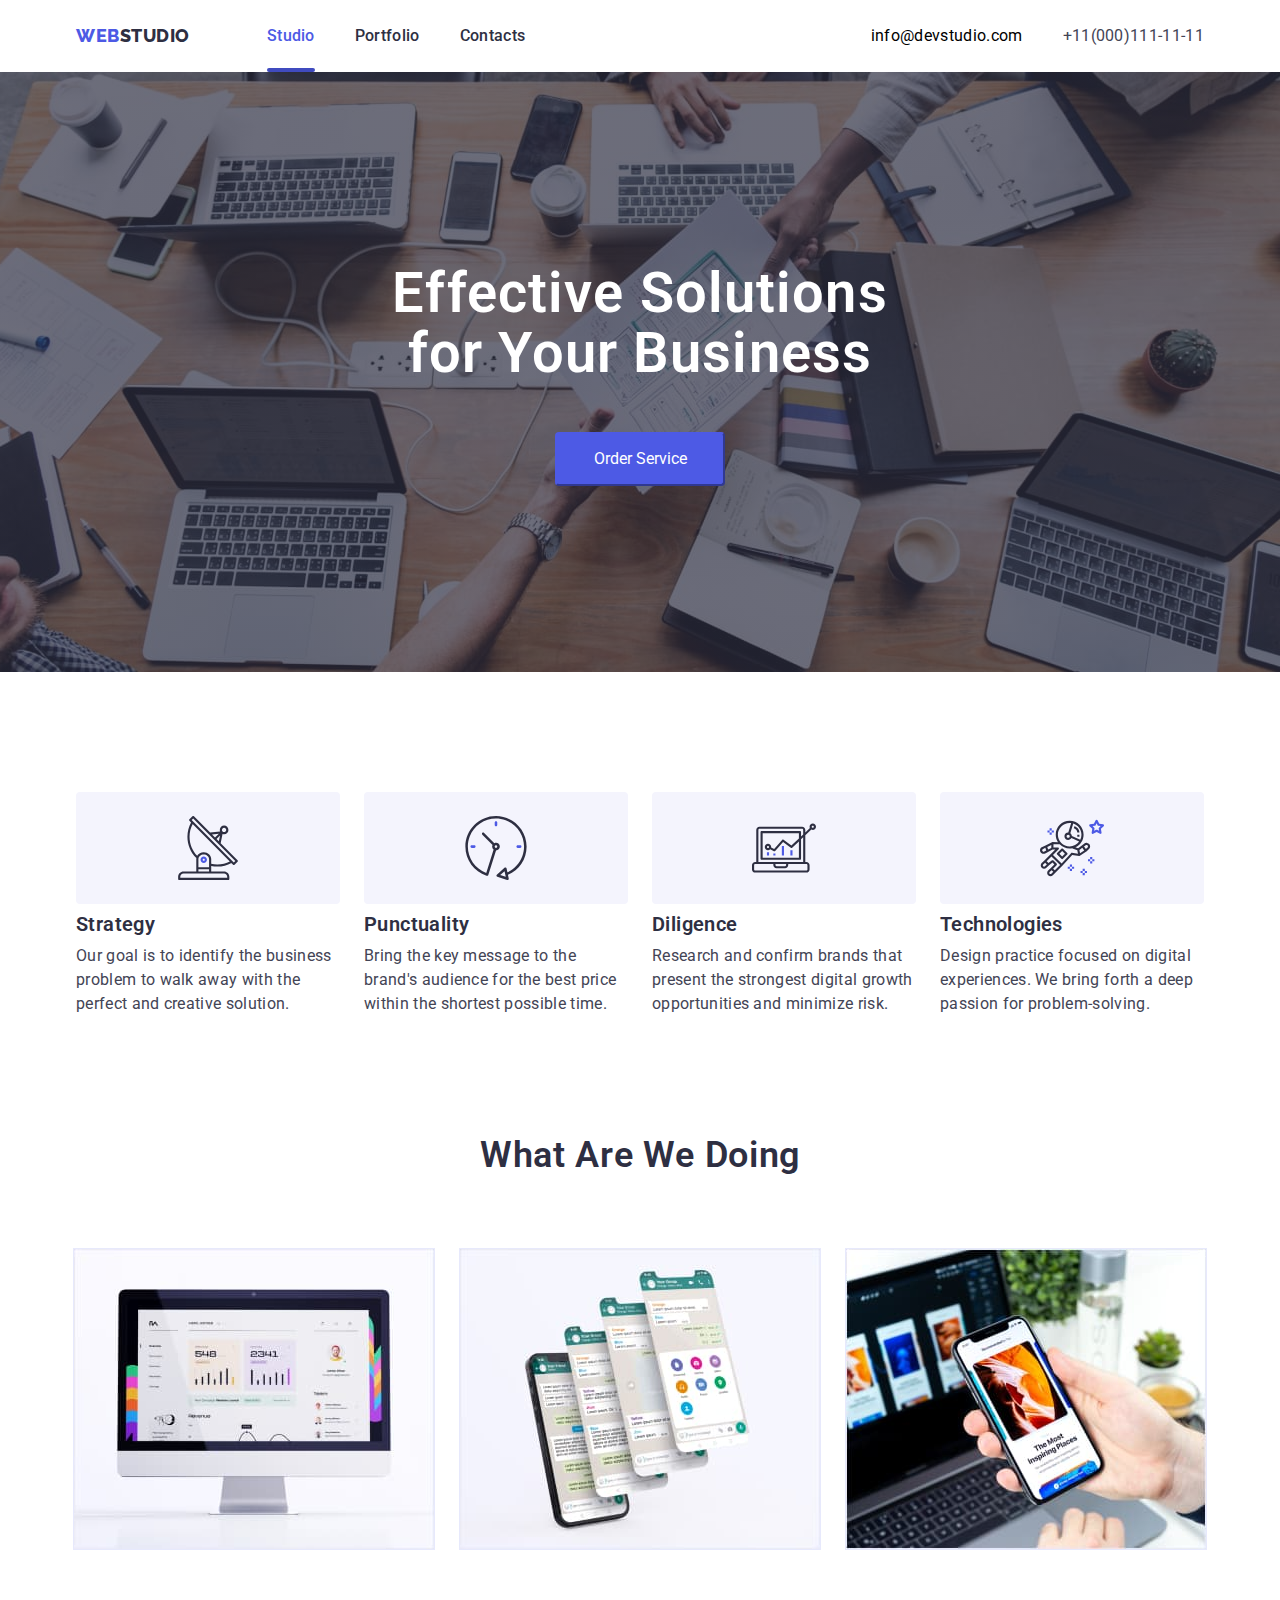
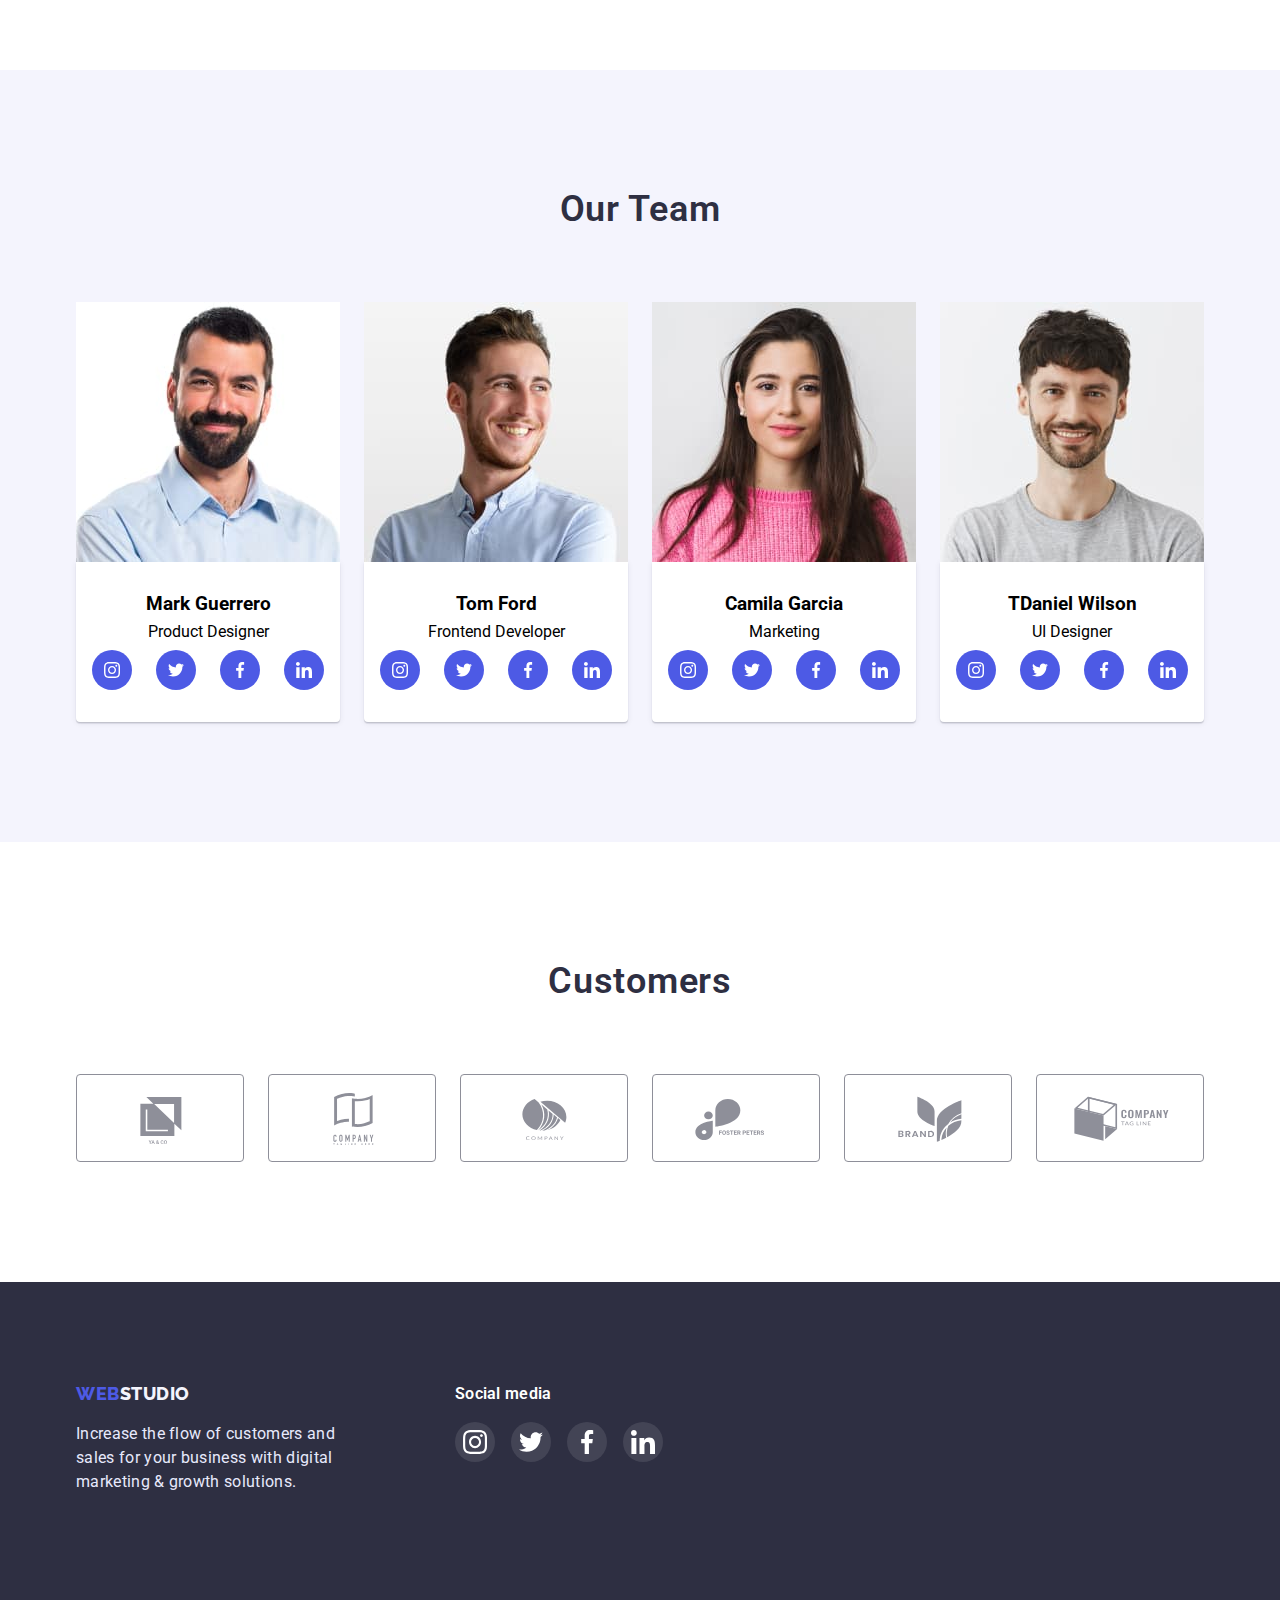
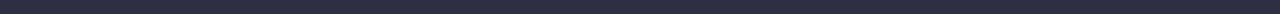
==== index.html @ afdedde6 "1" ====
<!DOCTYPE html>
<html lang="en">

<head>
    <meta charset="UTF-8">
    <meta http-equiv="X-UA-Compatible" content="IE=edge">
    <meta name="viewport" content="width=device-width, initial-scale=1.0">
    <title>Webstudio</title>
    <link rel="preconnect" href="https://fonts.googleapis.com">
    <link rel="preconnect" href="https://fonts.gstatic.com" crossorigin>
    <link href="https://fonts.googleapis.com/css2?family=Raleway:wght@700&family=Roboto:wght@400;500;700;900&display=swap"
        rel="stylesheet">
        <link rel="stylesheet" href="https://cdn.jsdelivr.net/npm/modern-normalize@1.1.0/modern-normalize.min.css">
    <link rel="stylesheet" href="./style/style.css">
</head>

<body>

<!-- HEADER -->
    <header class="page-header">
        <div class="container page-header-container">
            <a class="logo link" href="">Web<span class="logo-part">Studio</span> </a>
                <nav class="navigation">
                    <ul class="menu">
                        <li class="menu-item list" > <a class="menu-link link active" href="./index.html">Studio</a></li>
                        <li class="menu-item list" > <a class="menu-link link" href="./Portfolio.html">Portfolio</a></li>
                        <li class="menu-item list" > <a class="menu-link link" href="">Contacts</a></li>
                    </ul> 
                </nav>
            <ul class="info list">
                <li>
                    <a class="mail link" href="mailto:info@devstudio.com">info@devstudio.com</a>
                </li>
                <li>
                    <a class="phone link" href="tel:+11(000)111-11-11">+11(000)111-11-11</a>
                </li>
            </ul>
        </div>
    </header>

    <main>
        <!-- HERO -->
        <section class="hero hero-box section">
            <div class="container">
                <h1 class="hero-title">Effective Solutions for Your Business</h1>
                <button class="btn" type="button" data-modal-open>Order Service</button>
            </div>
        </section>
        
        <!-- Benefits -->
        <section class="benefits section">
            <div class="container" >
                <ul class="benefits-list list">
                    <li class="benefits-item" >
                        <div class="icon" >
                            <svg class="icon-items" >
                                <use href="./image/symbol-defs.svg#antenna"></use>
                            </svg>
                        </div>
                        <h3 class="title-benefits">Strategy</h3>
                        <p class="text">
                                Our goal is to identify the business
                                problem to walk away with the perfect and creative solution.
                        </p>
                    </li>
                    <li class="benefits-item">
                        <div class="icon">
                            <svg class="icon-items">
                                <use href="./image/symbol-defs.svg#clock"></use>
                            </svg>
                        </div>
                        <h3 class="title-benefits">Punctuality</h3>
                        <p class="text">
                                Bring the key message to the brand's audience for the best price within the shortest possible
                                time.
                        </p>
                    </li>
                    <li class="benefits-item">
                        <div class="icon">
                            <svg class="icon-items">
                                <use href="./image/symbol-defs.svg#diagram"></use>
                            </svg>
                        </div>
                        <h3 class="title-benefits">Diligence</h3>
                        <p class="text">
                                Research and confirm brands that present the strongest digital growth opportunities and minimize
                                risk.
                        </p>
                    </li>
                    <li class="benefits-item">
                        <div class="icon">
                            <svg class="icon-items">
                                <use href="./image/symbol-defs.svg#astronaut"></use>
                            </svg>
                        </div>
                        <h3 class="title-benefits">Technologies</h3>
                        <p class="text">
                                Design practice focused on digital experiences. We bring forth a deep passion for
                                problem-solving.
                        </p>
                    </li>
                </ul>
            </div>
        </section>

        <!-- Services -->
        
        <section class="services servises-head section" >
            <div class="container">
                <h2 class="services-title">What are we doing</h2>
                <ul class="services-list list">
                    <li class="services-img" ><img src="./image/Studio/photo_1.jpg" alt="photo 1" ></li>
                    <li class="services-img" ><img src="./image/Studio/Photo_2.jpg" alt="photo 2" ></li>
                    <li class="services-img" ><img src="./image/Studio/Photo_3.jpg" alt="photo 3" ></li>
                </ul>
            </div>
        </section>
        
        
        <!-- Team -->
        <section class="team section">
            <div class="container">
                <h2 class="team-title">Our Team</h2>
                <ul class="team-list list">
                    <li class="team-item" >
                        <img src="./image/Studio/Team_1.jpg" alt="Team 1">
                        <div class="team-card">
                            <h3 class="title-team">Mark Guerrero</h3>
                            <p class="team-text">Product Designer</p>
                            <ul class="team-list-svg list" >
                                <li>
                                    <a class="team-link-svg" href="">
                                        <svg class="team-item-svg" width="16" height="16" >
                                            <use href="./image/symbol-defs.svg#instagram"></use> 
                                        </svg>
                                    </a>
                                </li>
                                <li>
                                    <a class="team-link-svg" href="">
                                        <svg class="team-item-svg" width="16" height="16">
                                            <use href="./image/symbol-defs.svg#twitter"></use> 
                                        </svg>
                                    </a>
                                </li>
                                <li>
                                    <a class="team-link-svg" href="">
                                        <svg class="team-item-svg" width="16" height="16">
                                            <use href="./image/symbol-defs.svg#facebook"></use> 
                                        </svg>
                                    </a>
                                </li>
                                <li>
                                    <a class="team-link-svg" href="">
                                        <svg class="team-item-svg" width="16" height="16" >
                                            <use href="./image/symbol-defs.svg#linkedin"></use> 
                                        </svg>
                                    </a>
                                </li>
                            </ul>
                        </div>
                                   

                    <li class="team-item">
                        <img src="./image/Studio/Team_2.jpg" alt="Team 2">
                        <div class="team-card">
                            <h3 class="title-team">Tom Ford</h3>
                            <p class="team-text">Frontend Developer</p>
                            <ul class="team-list-svg list" >
                                <li>
                                    <a class="team-link-svg" href="">
                                        <svg class="team-item-svg" width="16" height="16">
                                            <use href="./image/symbol-defs.svg#instagram"></use> 
                                        </svg>
                                    </a>
                                </li>
                                <li>
                                    <a class="team-link-svg" href="">
                                        <svg class="team-item-svg" width="16" height="16">
                                            <use href="./image/symbol-defs.svg#twitter"></use> 
                                        </svg>
                                    </a>
                                </li>
                                <li>
                                    <a class="team-link-svg" href="">
                                        <svg class="team-item-svg" width="16" height="16">
                                            <use href="./image/symbol-defs.svg#facebook"></use> 
                                        </svg>
                                    </a>
                                </li>
                                <li>
                                    <a class="team-link-svg" href="">
                                        <svg class="team-item-svg" width="16" height="16">
                                            <use href="./image/symbol-defs.svg#linkedin"></use> 
                                        </svg>
                                    </a>
                                </li>
                            </ul>
                        </div> 
                    </li>

                    <li class="team-item">
                        <img src="./image/Studio/Team_3.jpg" alt="Team 3">
                        <div class="team-card">
                            <h3 class="title-team">Camila Garcia</h3>
                            <p class="team-text">Marketing</p>
                            <ul class="team-list-svg list" >
                                <li>
                                    <a class="team-link-svg" href="">
                                        <svg class="team-item-svg" width="16" height="16">
                                            <use href="./image/symbol-defs.svg#instagram"></use> 
                                        </svg>
                                    </a>
                                </li>
                                <li>
                                    <a class="team-link-svg" href="">
                                        <svg class="team-item-svg" width="16" height="16">
                                            <use href="./image/symbol-defs.svg#twitter"></use> 
                                        </svg>
                                    </a>
                                </li>
                                <li>
                                    <a class="team-link-svg" href="">
                                        <svg class="team-item-svg" width="16" height="16">
                                            <use href="./image/symbol-defs.svg#facebook"></use> 
                                        </svg>
                                    </a>
                                </li>
                                <li>
                                    <a class="team-link-svg" href="">
                                        <svg class="team-item-svg" width="16" height="16" >
                                            <use href="./image/symbol-defs.svg#linkedin"></use> 
                                        </svg>
                                    </a>
                                </li>
                            </ul>
                        </div>
                            
                    </li>

                    <li class="team-item">
                        <img src="./image/Studio/Team_4.jpg" alt="Team 4">
                        <div class="team-card">
                            <h3 class="title-team">TDaniel Wilson</h3>
                            <p class="team-text">UI Designer</p>
                            <ul class="team-list-svg list" >
                                <li>
                                    <a class="team-link-svg" href="">
                                        <svg class="team-item-svg" width="16" height="16">
                                            <use href="./image/symbol-defs.svg#instagram"></use> 
                                        </svg>
                                    </a>
                                </li>
                                <li>
                                    <a class="team-link-svg" href="">
                                        <svg class="team-item-svg" width="16" height="16">
                                            <use href="./image/symbol-defs.svg#twitter"></use> 
                                        </svg>
                                    </a>
                                </li>
                                <li>
                                    <a class="team-link-svg" href="">
                                        <svg class="team-item-svg" width="16" height="16">
                                            <use href="./image/symbol-defs.svg#facebook"></use> 
                                        </svg>
                                    </a>
                                </li>
                                <li>
                                    <a class="team-link-svg" href="">
                                        <svg class="team-item-svg" width="16" height="16">
                                            <use href="./image/symbol-defs.svg#linkedin"></use> 
                                        </svg>
                                    </a>
                                </li>
                            </ul>
                        </div>
                    </li>
                </ul>   
            </div>   
        </section>

        <!-- Customers -->

        <section class="customers section">
            <h2 class="team-title">Customers</h2>
            <div class="container">
                <ul class="customers-list list">
                    <li class="customers-list-svg" >
                        <a class="customers-link" href="">
                            <svg class="customers-item-svg" >
                                <use href="./image/symbol-defs.svg#Logo-1"></use>
                            </svg>
                        </a>
                    </li>

                    <li class="customers-list-svg">
                        <a class="customers-link" href="">
                            <svg class="customers-item-svg">
                                <use href="./image/symbol-defs.svg#Logo-2"></use>
                            </svg>
                        </a>
                    </li>

                    <li class="customers-list-svg">
                        <a class="customers-link" href="">
                             <svg class="customers-item-svg">
                                <use href="./image/symbol-defs.svg#Logo-3"></use>
                            </svg>
                        </a>
                    </li>
                    
                    <li class="customers-list-svg">
                        <a class="customers-link" href="">
                            <svg class="customers-item-svg">
                                <use href="./image/symbol-defs.svg#Logo-4"></use>
                            </svg>
                        </a>
                    </li>

                    <li class="customers-list-svg">
                        <a class="customers-link" href="">
                            <svg class="customers-item-svg">
                                <use href="./image/symbol-defs.svg#Logo-5"></use>
                            </svg>
                        </a> 
                    </li>

                    <li class="customers-list-svg">
                        <a class="customers-link" href="">
                            <svg class="customers-item-svg">
                                <use href="./image/symbol-defs.svg#Logo-6"></use>
                            </svg>
                        </a>
                    </li>
                </ul>
            </div>
        </section>
    </main>

    <!--Footer  -->

    <footer class="footer section">
        <div class="container footer-page" >
            <div class="footer-page-text">
                <a class="logo-footer link" href="">Web<span class="logo-part-studio">Studio</span> </a>
            <p class="footer-text" >Increase the flow of customers and <br> sales for your business with digital <br> marketing & growth solutions.</p>
            </div>
            <div class="footer-page-list">
                <h3 class="footer-text-social">Social media</h3>
                <ul class="footer-list list" >
                    <li>
                        <a class="footer-link-svg" href="">
                            <svg class="team-item-svg" width="24" height="24">
                                <use href="./image/symbol-defs.svg#instagram"></use> 
                            </svg>
                        </a>
                    </li>
                    <li>
                        <a class="footer-link-svg" href="">
                            <svg class="team-item-svg" width="24" height="24">
                                <use href="./image/symbol-defs.svg#twitter"></use> 
                            </svg>
                        </a>
                    </li>
                    <li>
                        <a class="footer-link-svg" href="">
                            <svg class="team-item-svg" width="24" height="24">
                                <use href="./image/symbol-defs.svg#facebook"></use> 
                            </svg>
                        </a>
                    </li>
                    <li>
                        <a class="footer-link-svg" href="">
                            <svg class="team-item-svg" width="24" height="24">
                                <use href="./image/symbol-defs.svg#linkedin"></use> 
                            </svg>
                        </a>
                    </li>
                </ul>
            </div>  
        </div> 
    </footer>
    <div class="backdrop is-hidden" data-modal>
        <div class="modal">
            <button type="button" class="modal-btn" data-modal-close>
                <svg class="modal-close" width="8" height="8">
                    <use href="./image/symbol-defs.svg#close-btn"></use>
                </svg>
            </button>
            <form>
                <strong>Leave your contacts and we will call you back</strong>
                <div class="" role="group" aria-describedby="" >
                    <label class="" >
                        <span class="">text</span>
                        <input  class="" type="text" name="">
                        <svg class="" width="" height="" >
                            <use href=""></use>
                        </svg>
                    </label> 
                    <label>
                        <span class="">Comment</span>
                        <textarea class=""  name="" rows="10"></textarea>
                    </label>   
                </div>
                <button type="submit">Send</button>
            </form> 
        </div>
        
    </div>

<script src="./js/modal.js" ></script>    
</body>
</html>
---- style/style.css ----
:root   {
    --accent-color:#4D5AE5;
    --primary-font: 'Roboto';
    --secondary-font: 'Raleway';
    --primary-text-color: #2E2F42;
    --secondary-text-color:#434455;
    --transition: 250ms cubic-bezier(0.4, 0, 0.2, 1);
}
body {
    font-family: 'Roboto', sans-serif;
    
}
h1,h2,h3,h4,p   {
   margin-top: 0;
   margin-bottom: 0;
}
ul,li{
    margin-top: 0;
    margin-bottom: 0;
    padding-left: 0;
}
img {
    display: block;
}
.list   {
    list-style: none;
}
.link   {
    text-decoration: none;
}
.container {
    width: 1158px;
    margin-left: auto;
    margin-right: auto;
    padding-left: 15px;
    padding-right: 15px;
}
.title {
    font-family:var(--primary-font);
    font-weight: 600;
    font-size: 20px;
    line-height: 24px;
    letter-spacing: 0.02em;
    color: var(--primary-text-color);
    margin-bottom: 8px;
}
.btn {
    transition: background-color var(--transition), color var(--transition);
    min-width: 170px;
    padding: 16px 32px;
    border-radius: 4px;
    border-color: var(--accent-color);
    color: #FFFFFF;
    background:var(--accent-color);
    cursor: pointer;
    font-family: var(--primary-font);
}
.btn:hover,
.btn:focus {
color: #FFFFFF;
background: #404BBF;
box-shadow: 0px 4px 4px rgba(0, 0, 0, 0.15);
border-radius: 4px;
}
.section {
    padding-top: 120px;
    padding-bottom: 120px;
}
/* __________Studio_________ */

/* =======HEADER======== */
.header {

}
.page-header {
    background-color: #FFFFFF;
    padding-top: 24px;
    padding-bottom: 24px;
    box-shadow: 0px 2px 1px rgba(46, 47, 66, 0.08), 0px 1px 1px rgba(46, 47, 66, 0.16), 0px 1px 6px rgba(46, 47, 66, 0.08);
}
.page-header-container {
    display: flex;
    align-items: center;
}
.logo {
    transition: color var(--transition);
    margin-right: 77px;
    font-family:var(--secondary-font);
    font-weight: 800;
    font-size: 18px;
    line-height: 1.33;
    display: flex;
    align-items: center;
    letter-spacing: 0.03em;
    text-transform: uppercase;
    color: var(--accent-color);
}
.logo:hover,
.logo:focus {
    color: #2E2F42;
}
.logo-part {
    transition: color var(--transition);
    font-family: var(--secondary-font);
    font-weight: 800;
    font-size: 18px;
    line-height: 1.33;
    display: flex;
    align-items: center;
    letter-spacing: 0.03em;
    text-transform: uppercase;
    color: var(--primary-text-color);
}
.logo-part:hover,
.logo-part:focus {
    color: var(--accent-color);
}
.navigation {
    display: flex;
    align-items: center;
}
.menu {
    display: flex;
    align-items: center;
}
.menu-item:not(:last-child) {
    margin-right: 40px;
}
.menu-item {
    
}
.menu-link {
    position: relative;
    transition: color var(--transition);
    font-family: var(--primary-font);
    font-weight: 500;
    font-size: 16px;
    line-height: 1.5;
    letter-spacing: 0.02em;
    color:var(--primary-text-color);
}
.menu-link:hover,
.menu-link:focus    {
    color: var(--accent-color);
}
.menu-link.active   {
    color: var(--accent-color);
}
.menu-link.active::after {
    content: '';
    position: absolute;
    display: block;
    top: 42px;
    width: 100%;
    height: 4px;
    background: #404BBF;
    border-radius: 2px;
}
.info {
    margin-left: auto;
    display: flex;
    align-items: center;
}
.info-item {
    
}
.mail {
    transition: color var(--transition);
    margin-right: 40px;
    font-family:var(--primary-font);
    font-weight: 400;
    font-size: 16px;
    line-height: 1.5;
    letter-spacing: 0.02em;
    color: var(--secondary-font);
}
.mail:hover,
.mail:focus{
    color: var(--accent-color);
}
.phone {
    transition: color var(--transition);
    font-family:var(--primary-font);
    font-weight: 400;
    font-size: 16px;
    line-height: 1.5;
    letter-spacing: 0.02em;
    color: var(--secondary-text-color);
 }
.phone:hover,
.phone:focus {
    color: var(--accent-color);
}
/* =======HEADER======== */

/* =========HERO=========== */


.hero {
    padding-top: 192px;
    padding-bottom: 192px;
    text-align: center;
    background: #2E2F42;
}
.hero-title {
    margin-left: auto;
    margin-right: auto;
    max-width: 500px;
    margin-bottom: 48px;
    font-family: var(--primary-font);
    font-weight: 600;
    font-size: 56px;
    line-height: 1.07;
    letter-spacing: 0.02em;
    color: #FFFFFF;
}
.hero-box {
    background-image: linear-gradient(to right, rgba(46, 47, 66, 0.7) , rgba(46, 47, 66, 0.7)),url(../image/people-office\ 1.jpg);
    background-size: cover;
    background-position: center;
    max-width: 1440px;
    height: 600px;
    margin-left: auto;
    margin-right: auto;
}
/* =========HERO=========== */

/* =========BENEFITS========= */

.benefits {
    background: #FFFFFF;
    padding-bottom: 0;
}
.icon {
    width: 264px;
    height: 112px;
    background: #F4F4FD;
    border-radius: 4px;
    padding: 24px 100px;
    margin-bottom: 8px;
}
.icon-items {
    width: 64px;
    height: 64px;
}
.text {
    font-family: 'Roboto';
    font-style: normal;
    font-weight: 400;
    font-size: 16px;
    line-height: 24px;
    letter-spacing: 0.02em;
    color: #434455;
}
.title-benefits {
    font-family: 'Roboto';
    font-style: normal;
    font-weight: 600;
    font-size: 20px;
    line-height: 24px;
    letter-spacing: 0.02em;
    color: #2E2F42;
    margin-bottom: 8px;
}
.benefits-list {
    display: flex;
    gap: 24px;
}

.benefits-item {

}
/* =========BENEFITS========= */

/* ==========SERVICES========== */
.services {
    background: #FFFFFF;
}
.services-title {
    margin-bottom: 72px;
    font-family: var(--primary-font);
    font-weight: 600;
    font-size: 36px;
    line-height: 1.11;
    text-align: center;
    letter-spacing: 0.02em;
    text-transform: capitalize;
    color: var(--primary-text-color);
}
.services-list {
    display: flex;
    justify-content: center;
    align-items: center;
    flex-basis: calc((100%-48px)/3);
}
.services-img:not(:last-child) {
    margin-right: 24px;
}
.services-img {
    border: 1px solid #E7E9FC;
}

/* ==========SERVICES========== */

/* ============TEAM============ */

.team {
    background: #F4F4FD;
}
.team-title {
    margin-bottom: 72px;
    font-family: var(--primary-font);
    font-weight: 600;
    font-size: 36px;
    line-height: 1.11;
    text-align: center;
    letter-spacing: 0.02em;
    text-transform: capitalize;
    color:var(--primary-text-color);
}
.team-link-svg {
    transition:background-color var(--transition);
    background: var(--accent-color);
    border-radius: 50%;
    display:flex;
    justify-content: center;
    align-items: center;
    width: 40px;
    height: 40px;
}
.team-link-svg:hover,
.team-link-svg:focus{
    background: #404BBF;
}
.team-item-svg  {
    fill: #FFFFFF;
}
.team-list-svg {
    display: flex;
    justify-content: center;
    align-items: center;
    gap: 24px;
    margin-top: 8px;
}
.team-list {
    display: flex;
    justify-content: center;
    flex-basis: calc((100%-48px)/4);
}
.team-item:not(:last-child) {
    margin-right: 24px;
}
.team-item {
   
}
.team-text {

}
.team-card {
    background-color: #FFFFFF;
    padding: 32px 16px;
    box-shadow: 0px 1px 6px rgba(46, 47, 66, 0.08), 0px 1px 1px rgba(46, 47, 66, 0.16), 0px 2px 1px rgba(46, 47, 66, 0.08);
    border-radius: 0px 0px 4px 4px;
    text-align: center;
}
.title-team {
    margin-bottom: 8px;
}
/* ============TEAM============ */

/* =========CUSTOMERS============== */
.customers-list {
    display: flex;
    gap: 24px;
    justify-content: center;
    align-items: center;
    margin-top: 72px;
}
.customers-link {
    transition: fill var(--transition),border var(--transition);
    display: flex;
    justify-content: center;
    align-items: center;
    width:100%;
    height:100%;
    fill: #8E8F99;
    border: 1px solid #8E8F99;
    border-radius: 4px;
}
.customers-link:hover,
.customers-link:focus {
    fill: var(--accent-color);
    border: 1px solid var(--accent-color);
    border-radius: 4px;
}
.customers-list-svg {
    width: 168px;
    height: 88px;
}
.customers-item-svg {
    width: 104px;
    height: 56px; 
}

/* =========CUSTOMERS============== */
    
/* ==========JOBS========== */

.list-buttons {
    background-color: #FFFFFF;
}
.btn-list-all {
    padding: 8px 16px;
    min-width: 69px;
    border: 1px solid #E7E9FC;
    border-radius: 4px;
    background: var(--accent-color);
    color: #FFFFFF;
    font-family: 'Roboto';
    font-style: normal;
    font-weight: 600;
    font-size: 16px;
    line-height: 24px;
    text-align: center;
    letter-spacing: 0.04em;
    cursor: pointer;
}
.menu-buttons-item:not(:last-child)  {
    margin-right: 24px;
}
.btn-list {
    transition: background-color var(--transition), color var(--transition),box-shadow var(--transition),border var(--transition);
    padding: 8px 16px;
    min-width: 69px;
    border: 1px solid #E7E9FC;
    border-radius: 4px;
    background: #F4F4FD;
    font-family: 'Roboto';
    font-style: normal;
    font-weight: 600;
    font-size: 16px;
    line-height: 24px;
    text-align: center;
    letter-spacing: 0.04em;
    color: var(--accent-color);
    cursor: pointer;
}
.btn-list:hover,
.btn-list:focus {
    background-color: var(--accent-color);
    color: #FFFFFF;
    box-shadow: 0px 1px 6px rgba(46, 47, 66, 0.08), 0px 1px 1px rgba(46, 47, 66, 0.16), 0px 2px 1px rgba(46, 47, 66, 0.08);
    border: 1px solid var(--accent-color);
}
.menu-buttons {
    display: flex;
    align-items: center;
    justify-content: center;
    margin-bottom: 72px;
}
.menu-buttons-item {

}
.jobs-link  {
    display: block;
}
.jobs-link:hover,
.jobs-link:focus{
    box-shadow: 0px 1px 6px rgba(46, 47, 66, 0.08), 0px 1px 1px rgba(46, 47, 66, 0.16), 0px 2px 1px rgba(46, 47, 66, 0.08);
}
.jobs-link-overlay {
    position: relative;
    overflow: hidden;
}
.overlay {
    position: absolute;
    transform: translate(0,100%);
    top: 0;
    left: 0;
    width: 100%;
    height: 100%;
    transition: transform 250ms cubic-bezier(0.4, 0, 0.2, 1);
    padding: 40px 32px 164px;
    font-family: 'Roboto';
    font-style: normal;
    font-weight: 400;
    font-size: 16px;
    line-height: 24px;
    letter-spacing: 0.02em;
    color: #F4F4FD;
    background: var(--accent-color);
}
.jobs-list-item:hover   .overlay   {
    transform: translate(0,0);
}
.jobs-link:focus    .overlay{
    transform: translate(0,0);
}
.jobs-list {
    display: flex;
    flex-wrap: wrap;
    align-items: center;
    column-gap: 24px;
    row-gap: 48px;
}
.jobs-list-item {
    box-shadow: 0px 1px 6px rgba(46, 47, 66, 0.08); 
}
.jobs-title {
    background-color: #FFFFFF;
    border: 0.5px solid #F4F4FD;
    border-top: transparent;
    padding-top: 32px;
    padding-bottom: 32px;
    padding-left: 16px;
}   

/* ==========JOBS========== */


/* ==============FOOTER=============== */

.footer {
    padding-top: 100px;
    background: #2E2F42;
}
.footer-page {
    display: flex;
    justify-content: ;
    align-items: flex-start;
}
.footer-page-text {
    margin-right: 120px;
}
.footer-list {
    display: flex;
    align-items: center;
    gap: 16px;
    margin-top: 16px;
}
.footer-link-svg {
    transition: background-color var(--transition);
    background: rgba(255, 255, 255, 0.1);
    border-radius: 50%;
    display:flex;
    justify-content: center;
    align-items: center;
    width: 40px;
    height: 40px;   
}
.footer-link-svg:hover,
.footer-link-svg:focus {
    background-color: #31D0AA;
}
.footer-text {
    color: #FFFFFF;
    font-family: 'Roboto';
    font-style: normal;
    font-weight: 400;
    font-size: 16px;
    line-height: 24px;
    letter-spacing: 0.02em;
    color: #E7E9FC;
}
.footer-text-social {
    font-family: 'Roboto';
    font-style: normal;
    font-weight: 600;
    font-size: 16px;
    line-height: 24px;
    letter-spacing: 0.02em;
    color: #FFFFFF;
}
.logo-footer {
    transition: color var(--transition);
    display: block;
    margin-bottom: 16px;
    font-family: var(--secondary-font);
    font-weight: 800;
    font-size: 18px;
    line-height: 1.33;
    letter-spacing: 0.03em;
    text-transform: uppercase;
    color: var(--accent-color);
}
.logo-footer:hover,
.logo-footer:focus {
    color: #F4F4FD;
}
.logo-part {
    font-family: var(--secondary-font);
    font-weight: 800;
    font-size: 18px;
    line-height: 1.33;
    letter-spacing: 0.03em;
    text-transform: uppercase;
    color: var(--primary-text-color);
}
.logo-part-studio {
    transition: color var(--transition);
    color: #F4F4FD;
    font-family: 'Raleway';
    font-style: normal;
    font-weight: 800;
    font-size: 18px;
    line-height: 21px;
    letter-spacing: 0.03em;
    text-transform: uppercase;
}

.logo-part-studio:hover,
.logo-part-studio:focus {
    color: var(--accent-color);
}
/* ==============FOOTER=============== */

/* ==============MODAL=============== */
.backdrop {
    position: fixed;
    z-index: 100;
    top: 0;
    left: 0;
    width: 100%;
    height: 100%;
    background: rgba(46, 47, 66, 0.4);
    transition: opacity var(--transition), visibility var(--transition);
}
.backdrop.is-hidden {
    opacity: 0;
    visibility: hidden;
    pointer-events: none;
}
.modal {
    position: absolute;
    top: 50%;
    left: 50%;
    transform: translate(-50%,-50%);
    width: 408px;
    height: 576px;
    background: #FCFCFC;
}
.modal-btn {
    transition: background-color var(--transition), fill var(--transition);
    position: absolute;
    top: 24px;
    right: 24px;
    display: flex;
    justify-content: center;
    align-items: center;
    width: 24px;
    height: 24px;
    padding: 0;
    background: #E7E9FC;
    border: 1px solid rgba(0, 0, 0, 0.1);
    border-radius: 50%;
    cursor: pointer;
}
.modal-close {
    transition: fill var(--transition);    
}
.modal-btn:hover,
.modal-btn:focus{
    background: #404BBF;
}
.modal-btn:hover .modal-close,
.modal-btn:focus .modal-close {
    fill:  #FFFFFF;
}
/* ==============MODAL=============== */
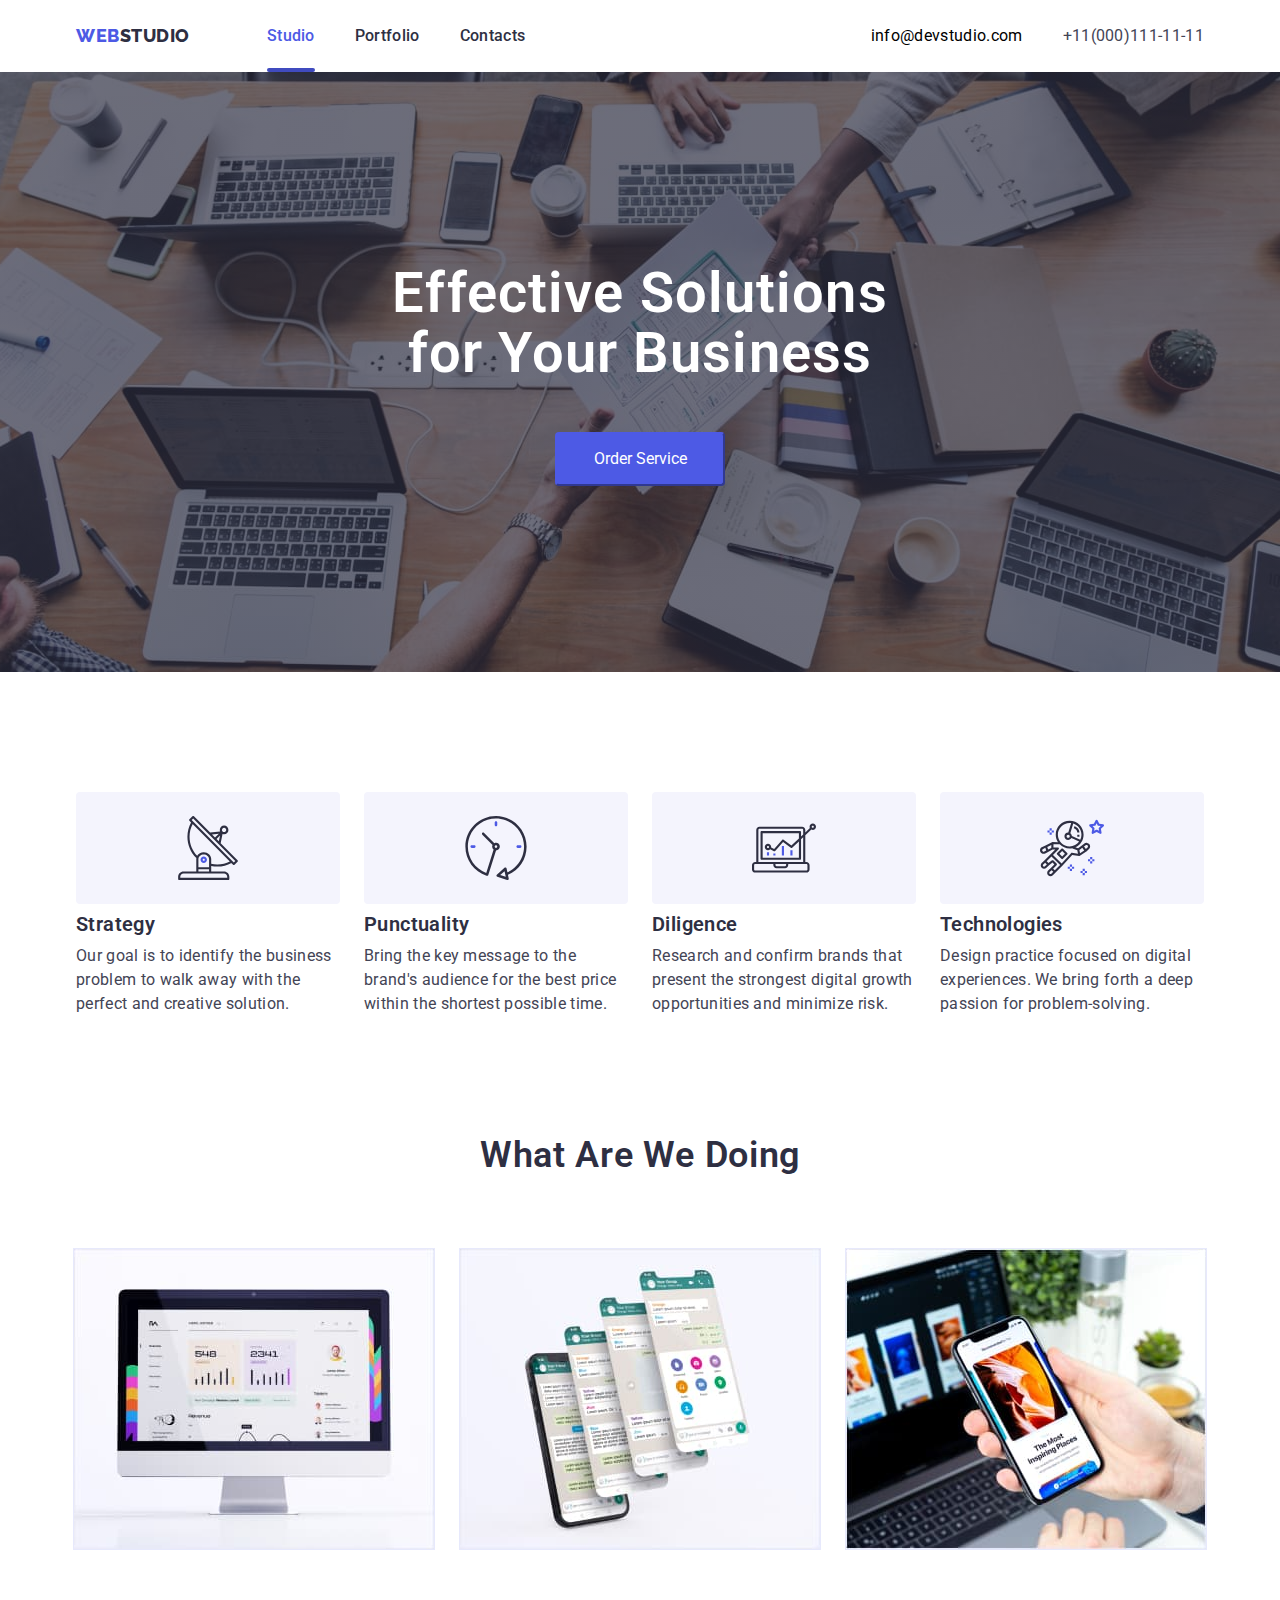
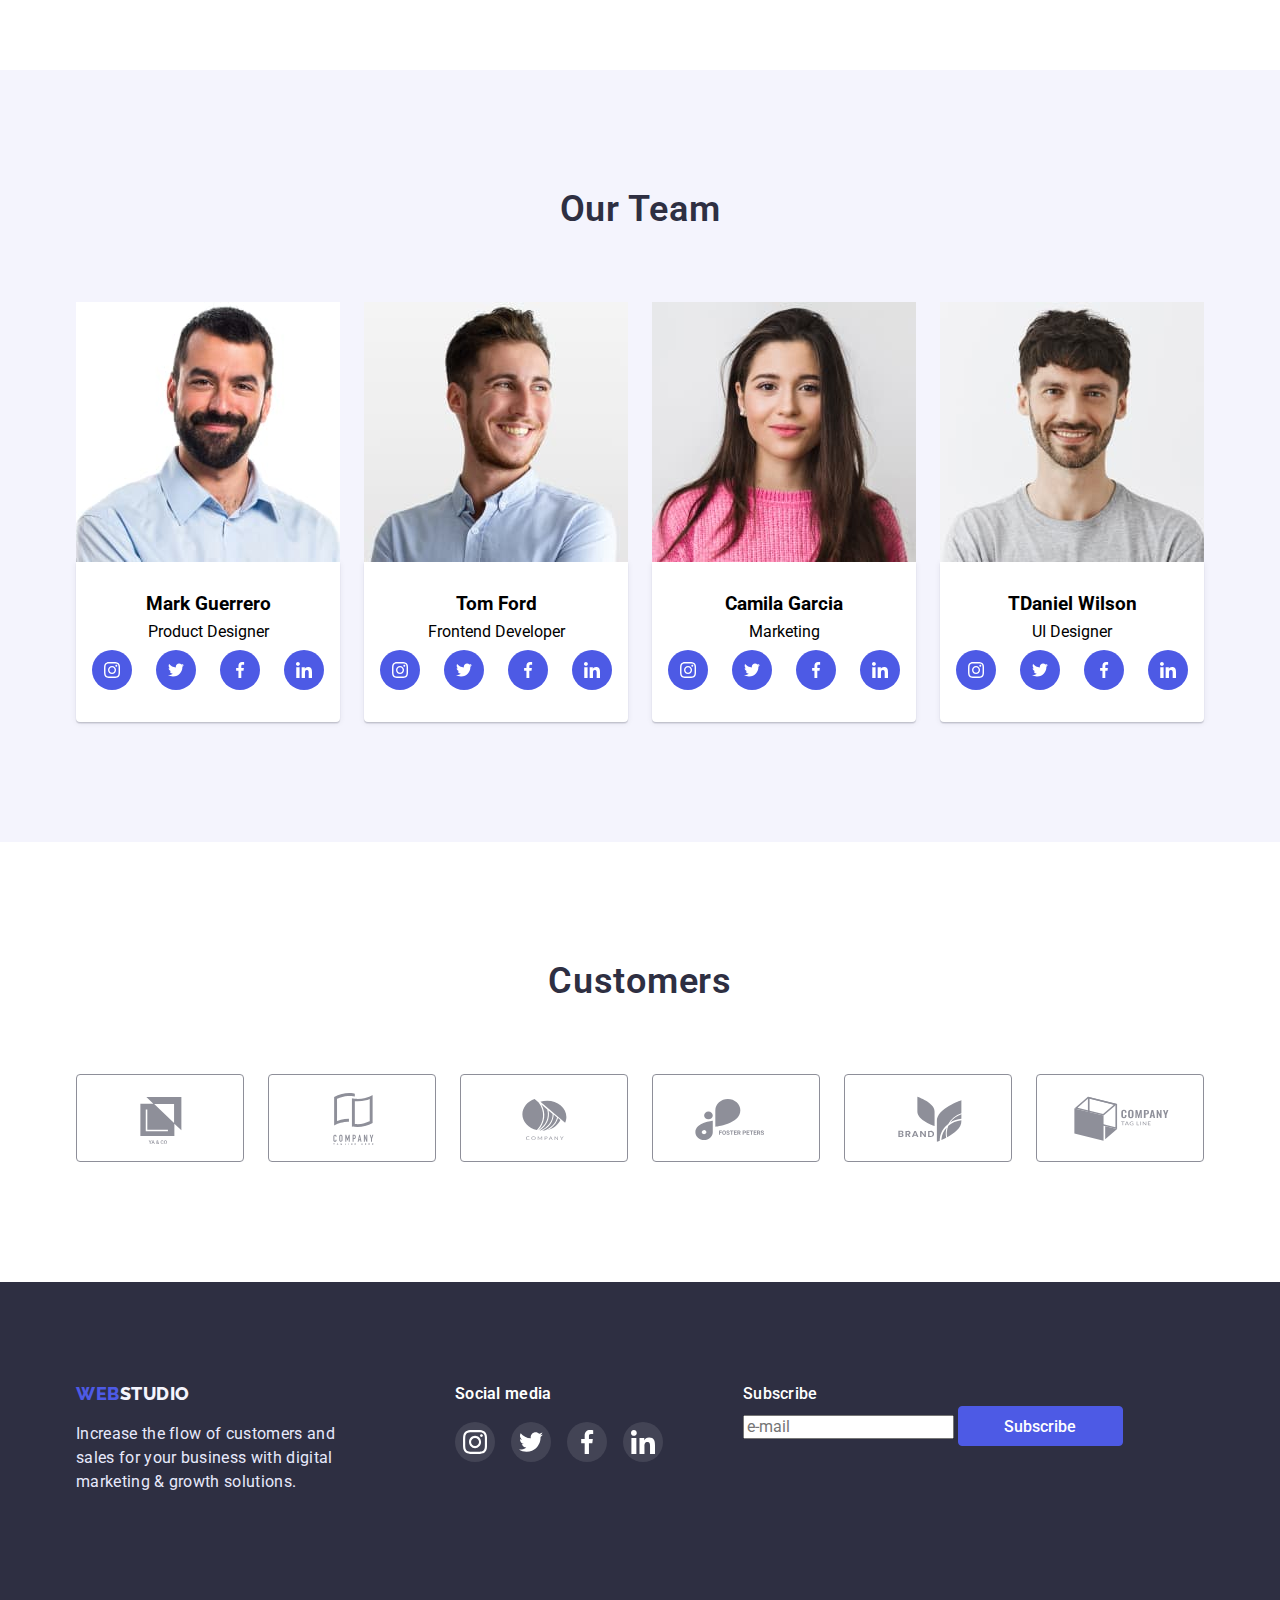
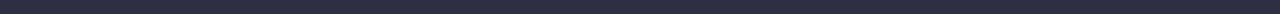
==== commit 60e84446: "2" ====
--- a/index.html
+++ b/index.html
@@ -376,9 +376,21 @@
                         </a>
                     </li>
                 </ul>
+            </div>
+            <div class="footer-form">
+                <h3 class="text-subscribe">Subscribe</h3>
+                <form class="form-subscribe" name="form_subscribe">
+                    <label for="">
+                        <input type="email" name="user_male" placeholder="e-mail">
+                    </label>
+                    <button class="subscribe-btn"  type="submit">Subscribe</button>
+                </form> 
             </div>  
         </div> 
     </footer>
+
+    <!--Backdrop-->
+
     <div class="backdrop is-hidden" data-modal>
         <div class="modal">
             <button type="button" class="modal-btn" data-modal-close>
@@ -386,22 +398,47 @@
                     <use href="./image/symbol-defs.svg#close-btn"></use>
                 </svg>
             </button>
-            <form>
+            <form class="modal-form" >
                 <strong>Leave your contacts and we will call you back</strong>
-                <div class="" role="group" aria-describedby="" >
-                    <label class="" >
-                        <span class="">text</span>
-                        <input  class="" type="text" name="">
-                        <svg class="" width="" height="" >
-                            <use href=""></use>
-                        </svg>
+                <div class="modal-list" role="group" aria-describedby="" >
+                    <label class="modal-item" >
+                        <span class="modal-item-text">Name</span>
+                        <span class="modal-item-box">
+                            <input  class="modal-item-input" type="text" name="user_name" required>
+                            <svg class="modal-item-svg" width="18" height="18" >
+                                <use href=""></use>
+                            </svg>
+                        </span>
+                        
+                    </label>
+                    <label class="modal-item" >
+                        <span class="modal-item-text">Phone</span>
+                        <span class="modal-item-box">
+                            <input  class="modal-item-input" type="text" name="user_phone" required>
+                            <svg class="modal-item-svg" width="18" height="18" >
+                                <use href=""></use>
+                            </svg>
+                        </span>
+                       
                     </label> 
-                    <label>
-                        <span class="">Comment</span>
-                        <textarea class=""  name="" rows="10"></textarea>
-                    </label>   
+                    <label class="modal-item" >
+                        <span class="modal-item-text">Email</span>
+                        <span class="modal-item-box">
+                            <input  class="modal-item-input" type="text" name="user_mail"  >
+                            <svg class="modal-item-svg" width="18" height="18" >
+                                <use href=""></use>
+                            </svg>
+                        </span>
+                        
+                    </label>  
+                    <label class="modal-item" >
+                        <span class="modal-item-text">Comment</span>
+                        <textarea class="modal-item-textarea"  name="user-message"  placeholder="Text input"></textarea>
+                    </label>  
+                    <input id="user-policy" class="modal-item-chek" type="checkbox"> 
+                    <label for="user-policy" class="modal-policy" >I accept the terms and conditions of the <a href="">Privacy Policy</a> </label>
+                    <button type="submit" class="modal-btn-send">Send</button>
                 </div>
-                <button type="submit">Send</button>
             </form> 
         </div>
         
--- a/style/style.css
+++ b/style/style.css
@@ -608,11 +608,41 @@
     letter-spacing: 0.03em;
     text-transform: uppercase;
 }
-
 .logo-part-studio:hover,
 .logo-part-studio:focus {
     color: var(--accent-color);
 }
+.footer-form    {
+    margin-left: 80px;
+}
+.text-subscribe {
+    font-family: 'Roboto';
+    font-style: normal;
+    font-weight: 500;
+    font-size: 16px;
+    line-height: 24px;
+    letter-spacing: 0.02em;
+    color: #FFFFFF;
+}
+.form-subscribe {
+   
+}
+    
+.subscribe-btn  {
+    padding: 8px 24px;
+    width: 165px;
+    height: 40px;
+    font-family: 'Roboto';
+    font-style: normal;
+    font-weight: 500;
+    font-size: 16px;
+    line-height: 24px;
+    background: #4D5AE5;
+    border-radius: 4px;
+    color: #FFFFFF;
+    border:1px solid #4D5AE5;
+} 
+
 /* ==============FOOTER=============== */
 
 /* ==============MODAL=============== */
@@ -632,6 +662,7 @@
     pointer-events: none;
 }
 .modal {
+    padding: 72px 24px 24px;
     position: absolute;
     top: 50%;
     left: 50%;
@@ -667,4 +698,87 @@
 .modal-btn:focus .modal-close {
     fill:  #FFFFFF;
 }
-/* ==============MODAL=============== */+/* ==============MODAL=============== */
+
+/* ==============MODAL FORM======== */
+.modal-list {
+    display: flex;
+    flex-direction: column; 
+}
+.modal-item-input {
+    width: 100%;
+    padding-left: 38px;
+    border: 1px solid rgba(33, 33, 33, 0.2);
+    border-radius: 4px;
+    transition: border-color var(--transition);
+}
+.modal-item-input:focus {
+    outline: none;
+   border-color: var(--accent-color);
+}
+.modal-item-input:focus+.modal-item-svg {
+    fill: var(--accent-color);
+}
+.modal-btn-send {
+    width: 169px;
+    height: 56px;
+   
+}
+.modal-item-text    {
+    display: block;
+    margin-bottom: 4px;
+    font-family: 'Roboto';
+    font-style: normal;
+    font-weight: 400;
+    font-size: 12px;
+    line-height: 16px;
+    letter-spacing: 0.04em;
+    color: #8E8F99;
+}
+.modal-item{
+    margin-bottom: 8px;
+}
+.modal-item-chek::before {
+    content:'' ;
+    display: block;
+    width: 16px;
+    height: 16px;
+    border: 1.25px solid #2E2F42;
+    border-radius: 2px;
+    cursor: pointer;
+}
+
+.modal-item-svg {
+    position: absolute;
+    top: 50%;
+    left: 16px;
+    transform: translate(0,-50%);
+    background:var(--accent-color);
+    transition: fill var(--transition)
+}
+.modal-item-box {
+    position: relative;
+}
+.modal-item-textarea    {
+    padding: 10px 15px;
+    resize: none;
+    width: 100%;
+    height: 120px;
+    border: 1px solid rgba(33, 33, 33, 0.2);
+    border-radius: 4px;
+    outline: none;
+    transition: border-color var(--transition);
+}
+.modal-item-textarea::placeholder   {
+    font-family: 'Roboto';
+    font-style: normal;
+    font-weight: 400;
+    font-size: 12px;
+    line-height: 16px;
+    letter-spacing: 0.04em;
+    color: rgba(117, 117, 117, 0.5);
+}
+
+.modal-item-textarea:focus    {
+    border-color: var(--accent-color);
+} 
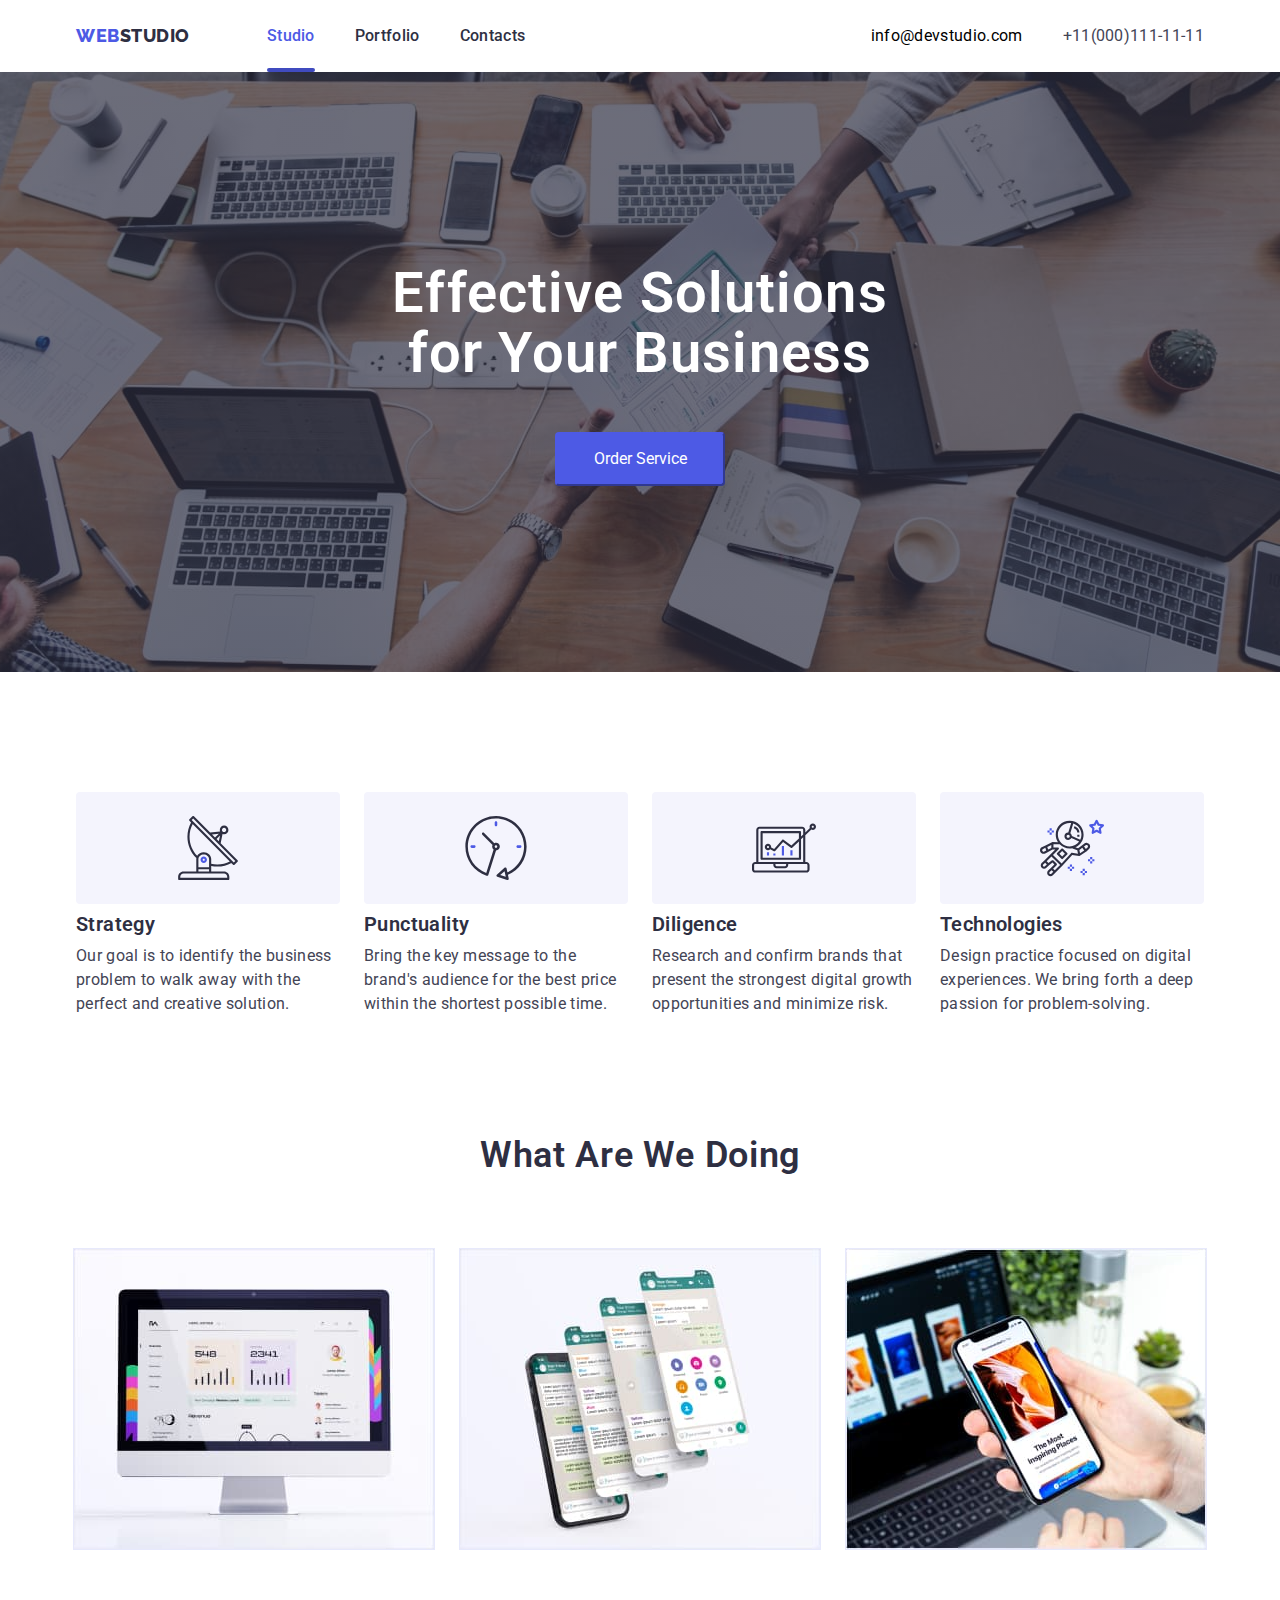
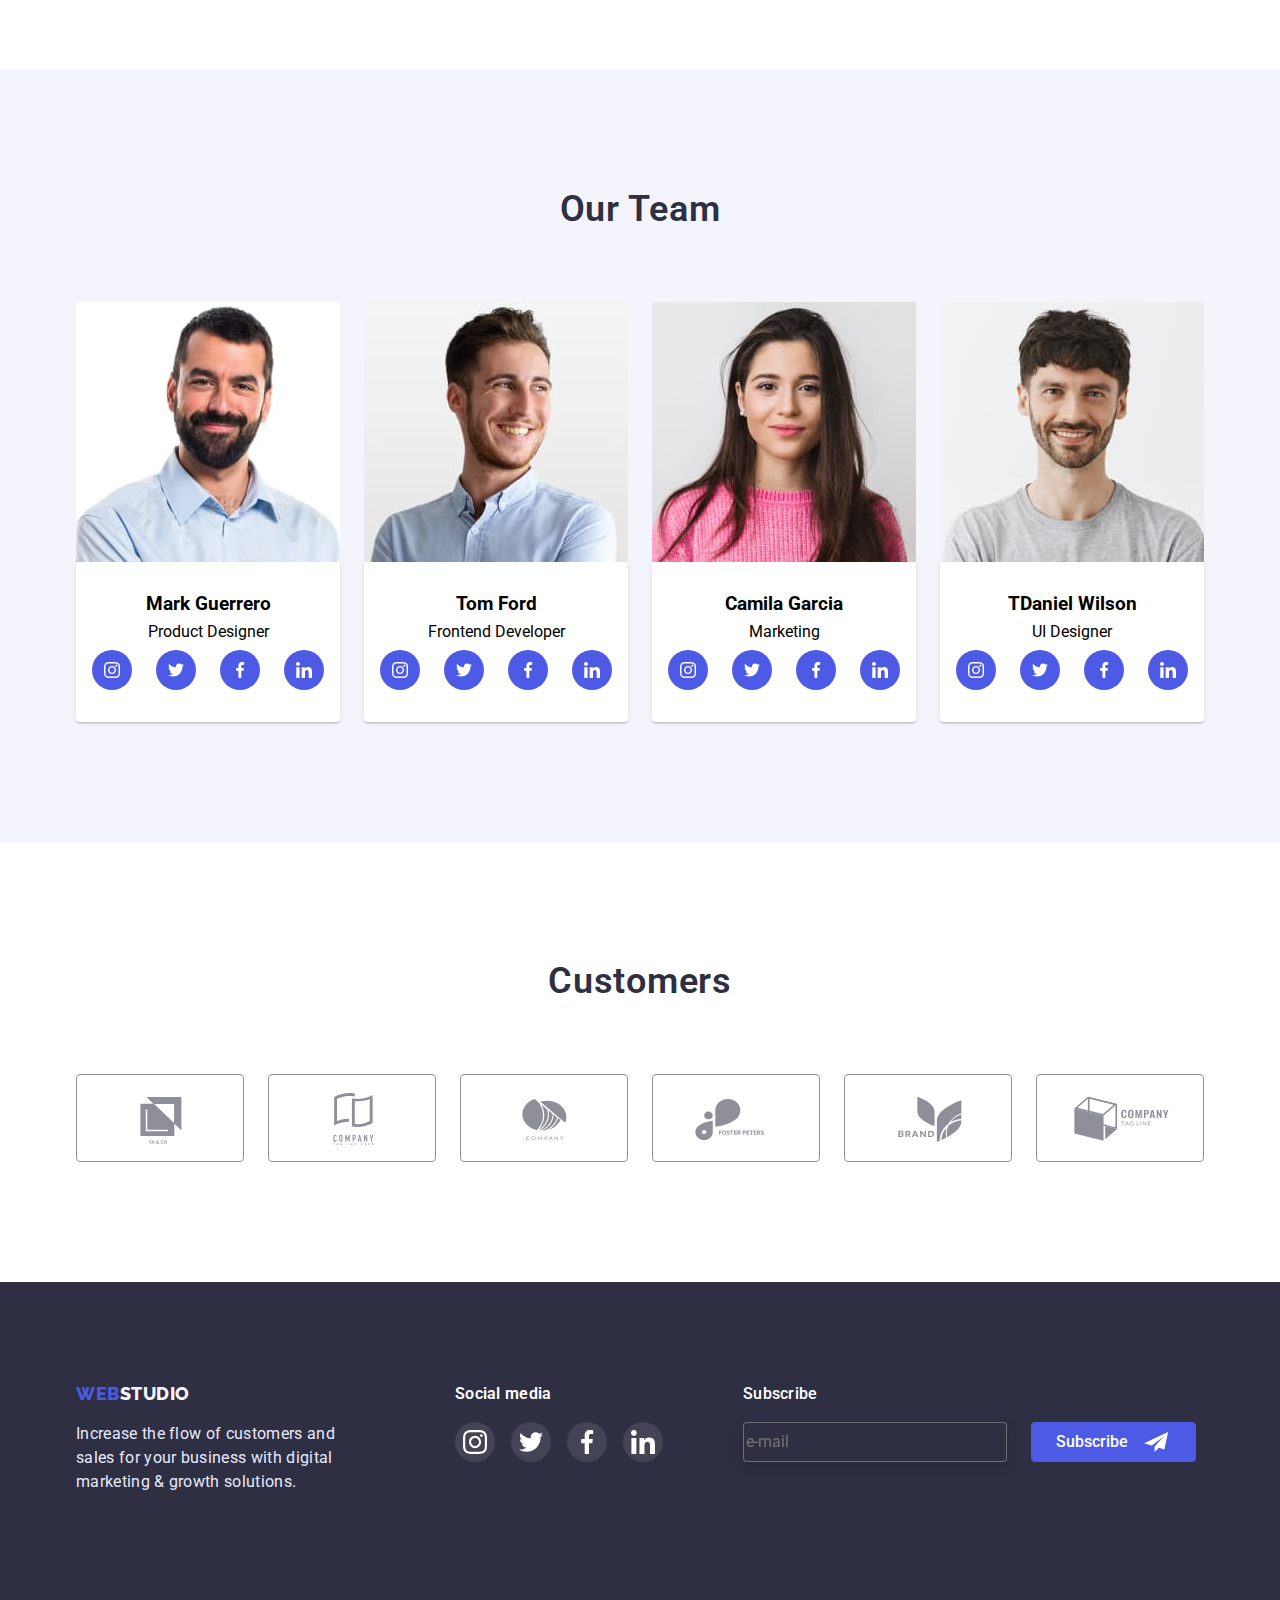
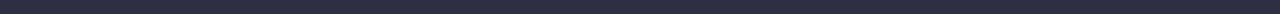
==== commit e5e20dae: "add" ====
--- a/index.html
+++ b/index.html
@@ -380,10 +380,15 @@
             <div class="footer-form">
                 <h3 class="text-subscribe">Subscribe</h3>
                 <form class="form-subscribe" name="form_subscribe">
-                    <label for="">
-                        <input type="email" name="user_male" placeholder="e-mail">
+                    <label class="form-subscribe-item" for="">
+                        <input class="form-subscribe-input" type="email" name="user_male" placeholder="e-mail">
                     </label>
-                    <button class="subscribe-btn"  type="submit">Subscribe</button>
+                        <button class="subscribe-btn"  type="submit">Subscribe
+                            <svg class="team-item-svg" width="24" height="20">
+                                <use href="./image/symbol-defs.svg#send"></use> 
+                            </svg>
+                        </button>
+                    </label>
                 </form> 
             </div>  
         </div> 
@@ -399,14 +404,14 @@
                 </svg>
             </button>
             <form class="modal-form" >
-                <strong>Leave your contacts and we will call you back</strong>
+                <p class="form-text" >Leave your contacts and we will call you back</p>
                 <div class="modal-list" role="group" aria-describedby="" >
                     <label class="modal-item" >
                         <span class="modal-item-text">Name</span>
                         <span class="modal-item-box">
                             <input  class="modal-item-input" type="text" name="user_name" required>
                             <svg class="modal-item-svg" width="18" height="18" >
-                                <use href=""></use>
+                                <use href="./image/symbol-defs.svg#Name"></use>
                             </svg>
                         </span>
                         
@@ -414,9 +419,9 @@
                     <label class="modal-item" >
                         <span class="modal-item-text">Phone</span>
                         <span class="modal-item-box">
-                            <input  class="modal-item-input" type="text" name="user_phone" required>
+                            <input  class="modal-item-input" type="tel" name="user_phone" required>
                             <svg class="modal-item-svg" width="18" height="18" >
-                                <use href=""></use>
+                                <use href="./image/symbol-defs.svg#Phone"></use>
                             </svg>
                         </span>
                        
@@ -424,9 +429,9 @@
                     <label class="modal-item" >
                         <span class="modal-item-text">Email</span>
                         <span class="modal-item-box">
-                            <input  class="modal-item-input" type="text" name="user_mail"  >
+                            <input  class="modal-item-input" type="email" name="user_mail"  >
                             <svg class="modal-item-svg" width="18" height="18" >
-                                <use href=""></use>
+                                <use href="./image/symbol-defs.svg#Mail"></use>
                             </svg>
                         </span>
                         
@@ -435,8 +440,9 @@
                         <span class="modal-item-text">Comment</span>
                         <textarea class="modal-item-textarea"  name="user-message"  placeholder="Text input"></textarea>
                     </label>  
-                    <input id="user-policy" class="modal-item-chek" type="checkbox"> 
-                    <label for="user-policy" class="modal-policy" >I accept the terms and conditions of the <a href="">Privacy Policy</a> </label>
+                    <input id="user-policy" class="modal-item-chek" type="checkbox" hidden> 
+                    <label for="user-policy" class="modal-policy" >I accept the terms and conditions of the &nbsp;<a href="">Privacy Policy</a>
+                    </label>
                     <button type="submit" class="modal-btn-send">Send</button>
                 </div>
             </form> 
--- a/style/style.css
+++ b/style/style.css
@@ -615,8 +615,9 @@
 .footer-form    {
     margin-left: 80px;
 }
-.text-subscribe {
-    font-family: 'Roboto';
+.text-subscribe { 
+    margin-bottom: 16px;
+    font-family:var(--primary-font);
     font-style: normal;
     font-weight: 500;
     font-size: 16px;
@@ -625,10 +626,17 @@
     color: #FFFFFF;
 }
 .form-subscribe {
-   
+   display: flex;
+}
+.form-subscribe-item    {
+    margin-right: 24px;
 }
     
 .subscribe-btn  {
+    display: flex;
+    gap: 16px;
+    justify-items: center;
+    align-items: center;
     padding: 8px 24px;
     width: 165px;
     height: 40px;
@@ -641,7 +649,18 @@
     border-radius: 4px;
     color: #FFFFFF;
     border:1px solid #4D5AE5;
+    cursor: pointer;
+    color: #FFFFFF;
 } 
+.form-subscribe-input {
+    width: 264px;
+    height: 40px;
+    border: 1px solid rgba(255, 255, 255, 0.3);
+    filter: drop-shadow(0px 4px 4px rgba(0, 0, 0, 0.15));
+    border-radius: 4px;
+    background:#2E2F42;
+    color: #FFFFFF;
+}
 
 /* ==============FOOTER=============== */
 
@@ -701,11 +720,24 @@
 /* ==============MODAL=============== */
 
 /* ==============MODAL FORM======== */
+.form-text  {
+    font-family: var(--primary-font);
+    font-style: normal;
+    font-weight: 500;
+    font-size: 16px;
+    line-height: 24px;
+    text-align: center;
+    letter-spacing: 0.02em;
+    color: #2E2F42;
+    margin-bottom: 14px;
+}
+
 .modal-list {
     display: flex;
     flex-direction: column; 
 }
 .modal-item-input {
+    margin-bottom: 8px;
     width: 100%;
     padding-left: 38px;
     border: 1px solid rgba(33, 33, 33, 0.2);
@@ -714,20 +746,32 @@
 }
 .modal-item-input:focus {
     outline: none;
-   border-color: var(--accent-color);
+    border-color: var(--accent-color);
+    color: fill var(--accent-color);
 }
 .modal-item-input:focus+.modal-item-svg {
     fill: var(--accent-color);
 }
 .modal-btn-send {
+    color: #FFFFFF;
+    background: var(--accent-color);
+    box-shadow: 0px 4px 4px rgba(0, 0, 0, 0.15);
+    border-radius: 4px;
     width: 169px;
     height: 56px;
-   
+    align-self: center;
+    border-color: var(--accent-color);
+    cursor: pointer;
+    transition: background-color var(--transition);
+}
+.modal-btn-send:hover,
+.modal-btn-send:focus{
+    background: #404BBF;
 }
 .modal-item-text    {
     display: block;
     margin-bottom: 4px;
-    font-family: 'Roboto';
+    font-family:var(--primary-font);
     font-style: normal;
     font-weight: 400;
     font-size: 12px;
@@ -738,7 +782,7 @@
 .modal-item{
     margin-bottom: 8px;
 }
-.modal-item-chek::before {
+.modal-policy::before {
     content:'' ;
     display: block;
     width: 16px;
@@ -746,14 +790,24 @@
     border: 1.25px solid #2E2F42;
     border-radius: 2px;
     cursor: pointer;
-}
-
+    margin-right: 8px;
+    background-image: url(../image/chek.svg);
+    background-repeat: no-repeat;
+    background-position: center;
+    transition: background-color var(--transition),border-color var(--transition)
+}
+.modal-item-chek:checked + .modal-policy::before {
+    background-color: var(--accent-color);
+}
+.modal-item-chek:focus + .modal-policy::before {
+    background-color: #404BBF;
+    border: 1.25px solid #404BBF;
+}
 .modal-item-svg {
     position: absolute;
     top: 50%;
     left: 16px;
     transform: translate(0,-50%);
-    background:var(--accent-color);
     transition: fill var(--transition)
 }
 .modal-item-box {
@@ -768,17 +822,39 @@
     border-radius: 4px;
     outline: none;
     transition: border-color var(--transition);
+    margin-bottom: 13px;
 }
 .modal-item-textarea::placeholder   {
-    font-family: 'Roboto';
+    font-family:var(--primary-font);
     font-style: normal;
     font-weight: 400;
     font-size: 12px;
     line-height: 16px;
     letter-spacing: 0.04em;
     color: rgba(117, 117, 117, 0.5);
+    transition: border-color var(--transition);
 }
 
 .modal-item-textarea:focus    {
     border-color: var(--accent-color);
 } 
+.modal-policy   {
+    margin-bottom: 24px;
+    display: flex;
+    font-family:var(--primary-font);
+    font-style: normal;
+    font-weight: 400;
+    font-size: 12px;
+    line-height: 16px;
+    letter-spacing: 0.04em;
+    color: #757575;
+}
+.modal-item-chek {
+    width: 16px;
+    height: 16px;
+    left: 20px;
+    top: 20px;
+    border: 1.25px solid #2E2F42;
+    border-radius: 2px;
+}
+
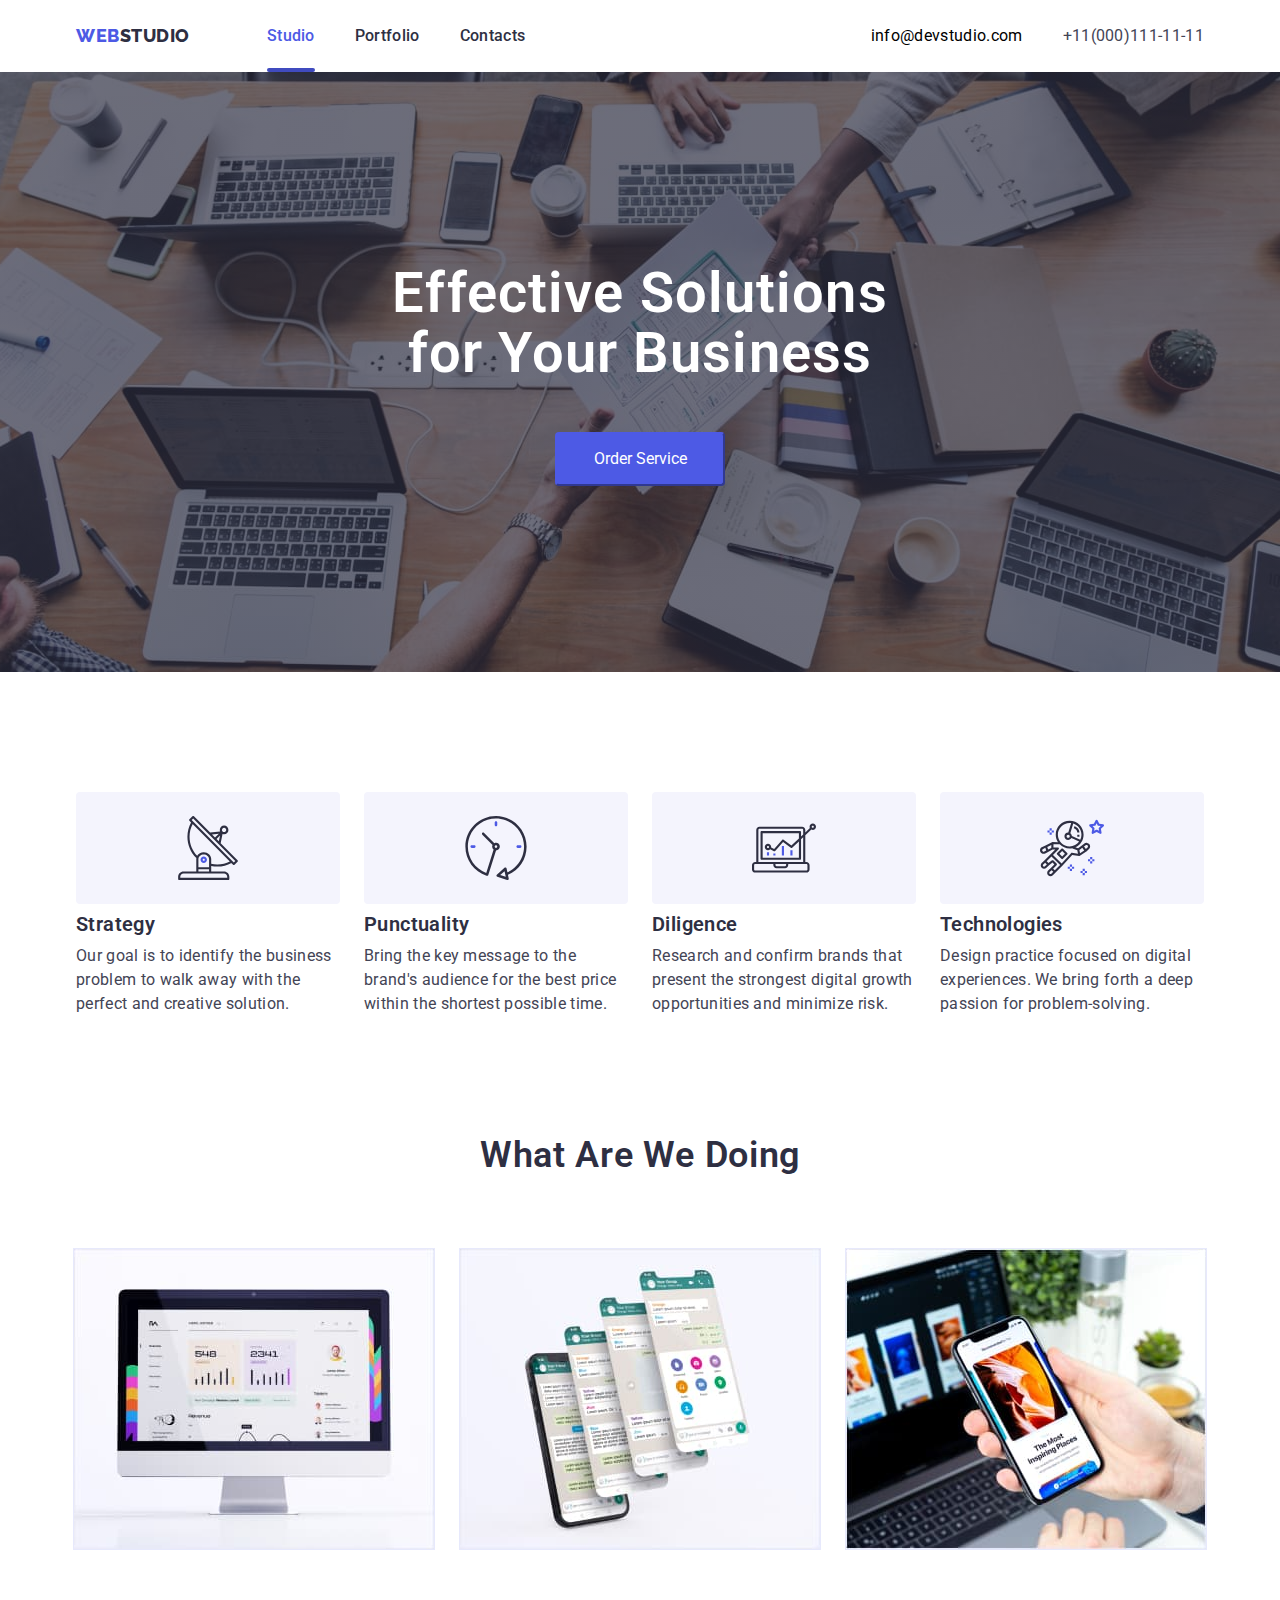
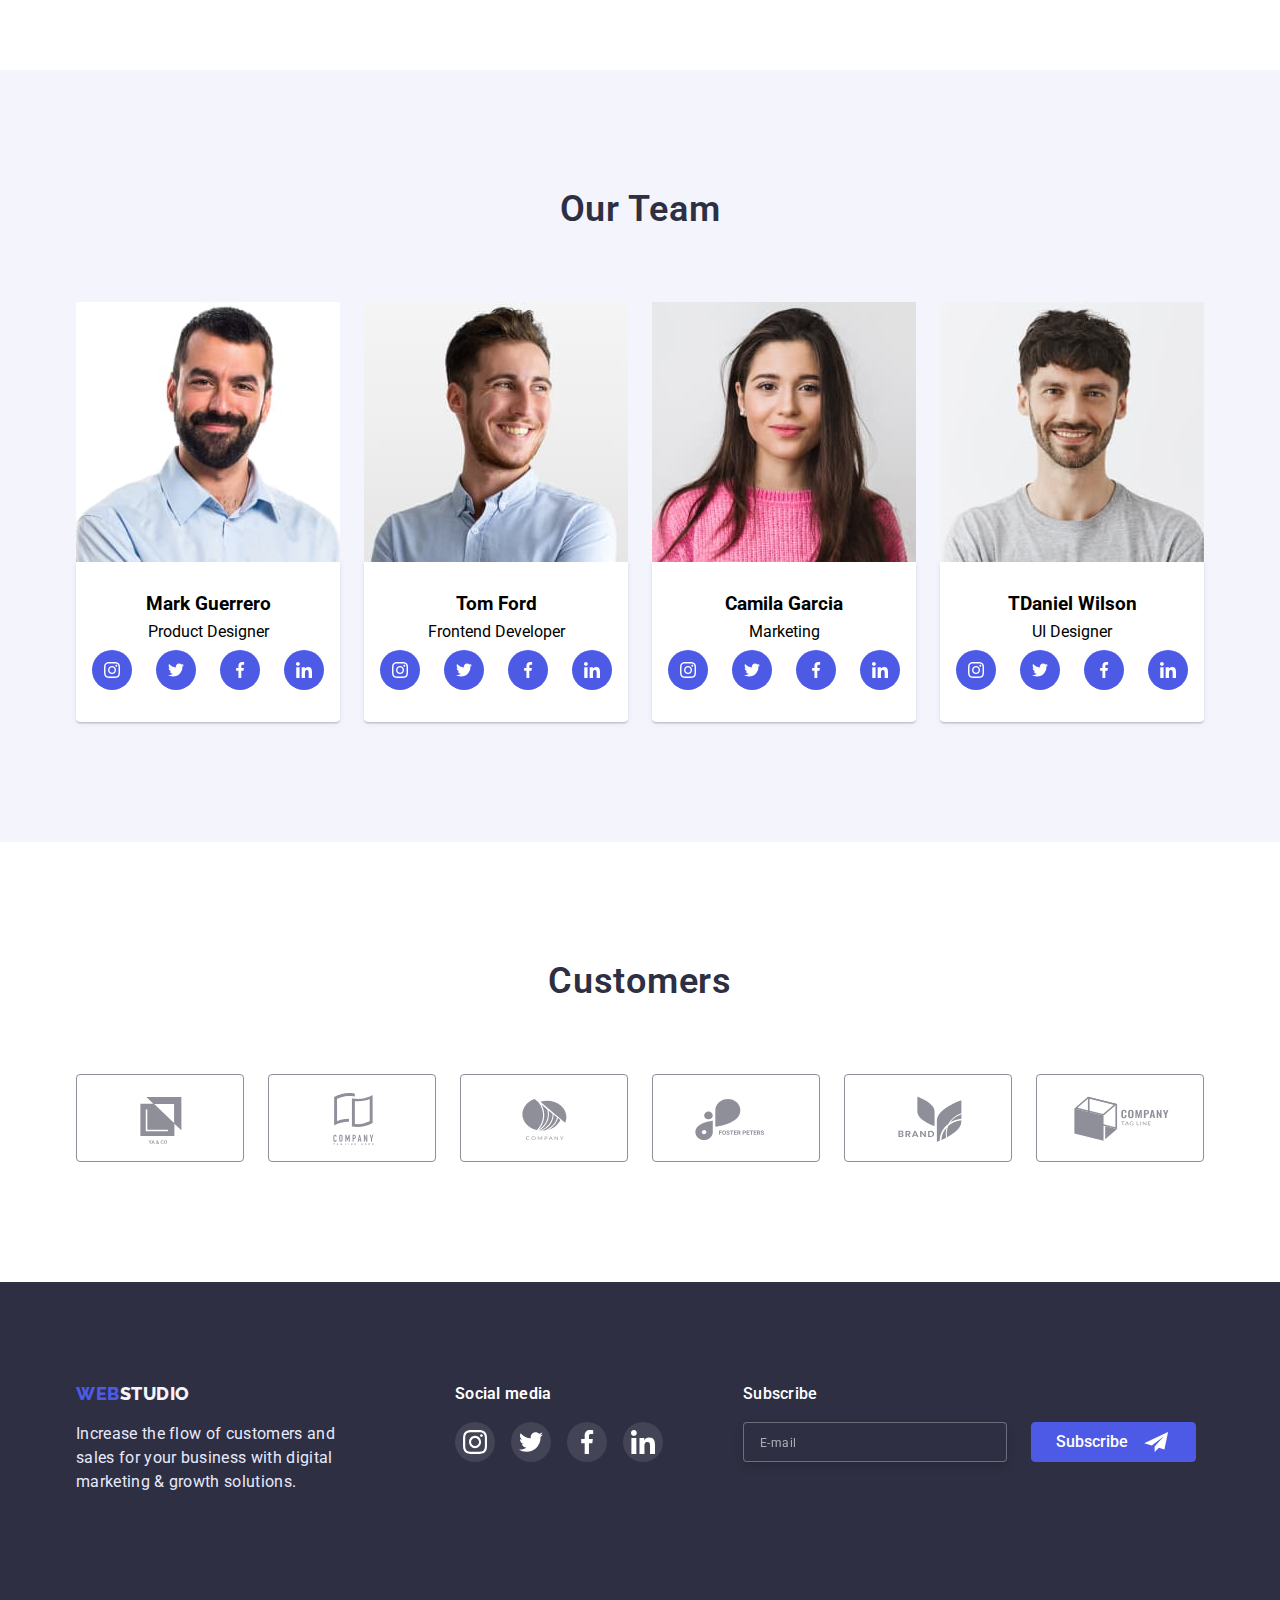
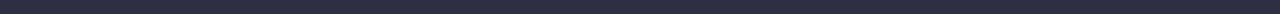
==== commit 79fcfa76: "111" ====
--- a/index.html
+++ b/index.html
@@ -381,7 +381,7 @@
                 <h3 class="text-subscribe">Subscribe</h3>
                 <form class="form-subscribe" name="form_subscribe">
                     <label class="form-subscribe-item" for="">
-                        <input class="form-subscribe-input" type="email" name="user_male" placeholder="e-mail">
+                        <input class="form-subscribe-input" type="email" name="user_male" placeholder="E-mail">
                     </label>
                         <button class="subscribe-btn"  type="submit">Subscribe
                             <svg class="team-item-svg" width="24" height="20">
@@ -441,7 +441,7 @@
                         <textarea class="modal-item-textarea"  name="user-message"  placeholder="Text input"></textarea>
                     </label>  
                     <input id="user-policy" class="modal-item-chek" type="checkbox" hidden> 
-                    <label for="user-policy" class="modal-policy" >I accept the terms and conditions of the &nbsp;<a href="">Privacy Policy</a>
+                    <label for="user-policy" class="modal-policy" >I accept the terms and conditions of the &nbsp;<a class="modal-link" href="">Privacy Policy</a>
                     </label>
                     <button type="submit" class="modal-btn-send">Send</button>
                 </div>
--- a/style/style.css
+++ b/style/style.css
@@ -660,7 +660,18 @@
     border-radius: 4px;
     background:#2E2F42;
     color: #FFFFFF;
-}
+    padding-left: 16px;
+}
+.form-subscribe-input::placeholder  {
+    font-family: var(--primary-font);
+    font-style: normal;
+    font-weight: 400;
+    font-size: 12px;
+    line-height: 24px;
+    letter-spacing: 0.04em;
+    color: rgba(255, 255, 255, 0.6);
+}
+
 
 /* ==============FOOTER=============== */
 
@@ -739,6 +750,7 @@
 .modal-item-input {
     margin-bottom: 8px;
     width: 100%;
+    height: 40px;
     padding-left: 38px;
     border: 1px solid rgba(33, 33, 33, 0.2);
     border-radius: 4px;
@@ -778,9 +790,6 @@
     line-height: 16px;
     letter-spacing: 0.04em;
     color: #8E8F99;
-}
-.modal-item{
-    margin-bottom: 8px;
 }
 .modal-policy::before {
     content:'' ;
@@ -794,10 +803,11 @@
     background-image: url(../image/chek.svg);
     background-repeat: no-repeat;
     background-position: center;
-    transition: background-color var(--transition),border-color var(--transition)
+    transition: background-color var(--transition),border-color var(--transition);
 }
 .modal-item-chek:checked + .modal-policy::before {
     background-color: var(--accent-color);
+    border: 1.25px solid #404BBF;
 }
 .modal-item-chek:focus + .modal-policy::before {
     background-color: #404BBF;
@@ -832,7 +842,6 @@
     line-height: 16px;
     letter-spacing: 0.04em;
     color: rgba(117, 117, 117, 0.5);
-    transition: border-color var(--transition);
 }
 
 .modal-item-textarea:focus    {
@@ -857,4 +866,7 @@
     border: 1.25px solid #2E2F42;
     border-radius: 2px;
 }
-
+.modal-link {
+    color: #4D5AE5;
+}
+
